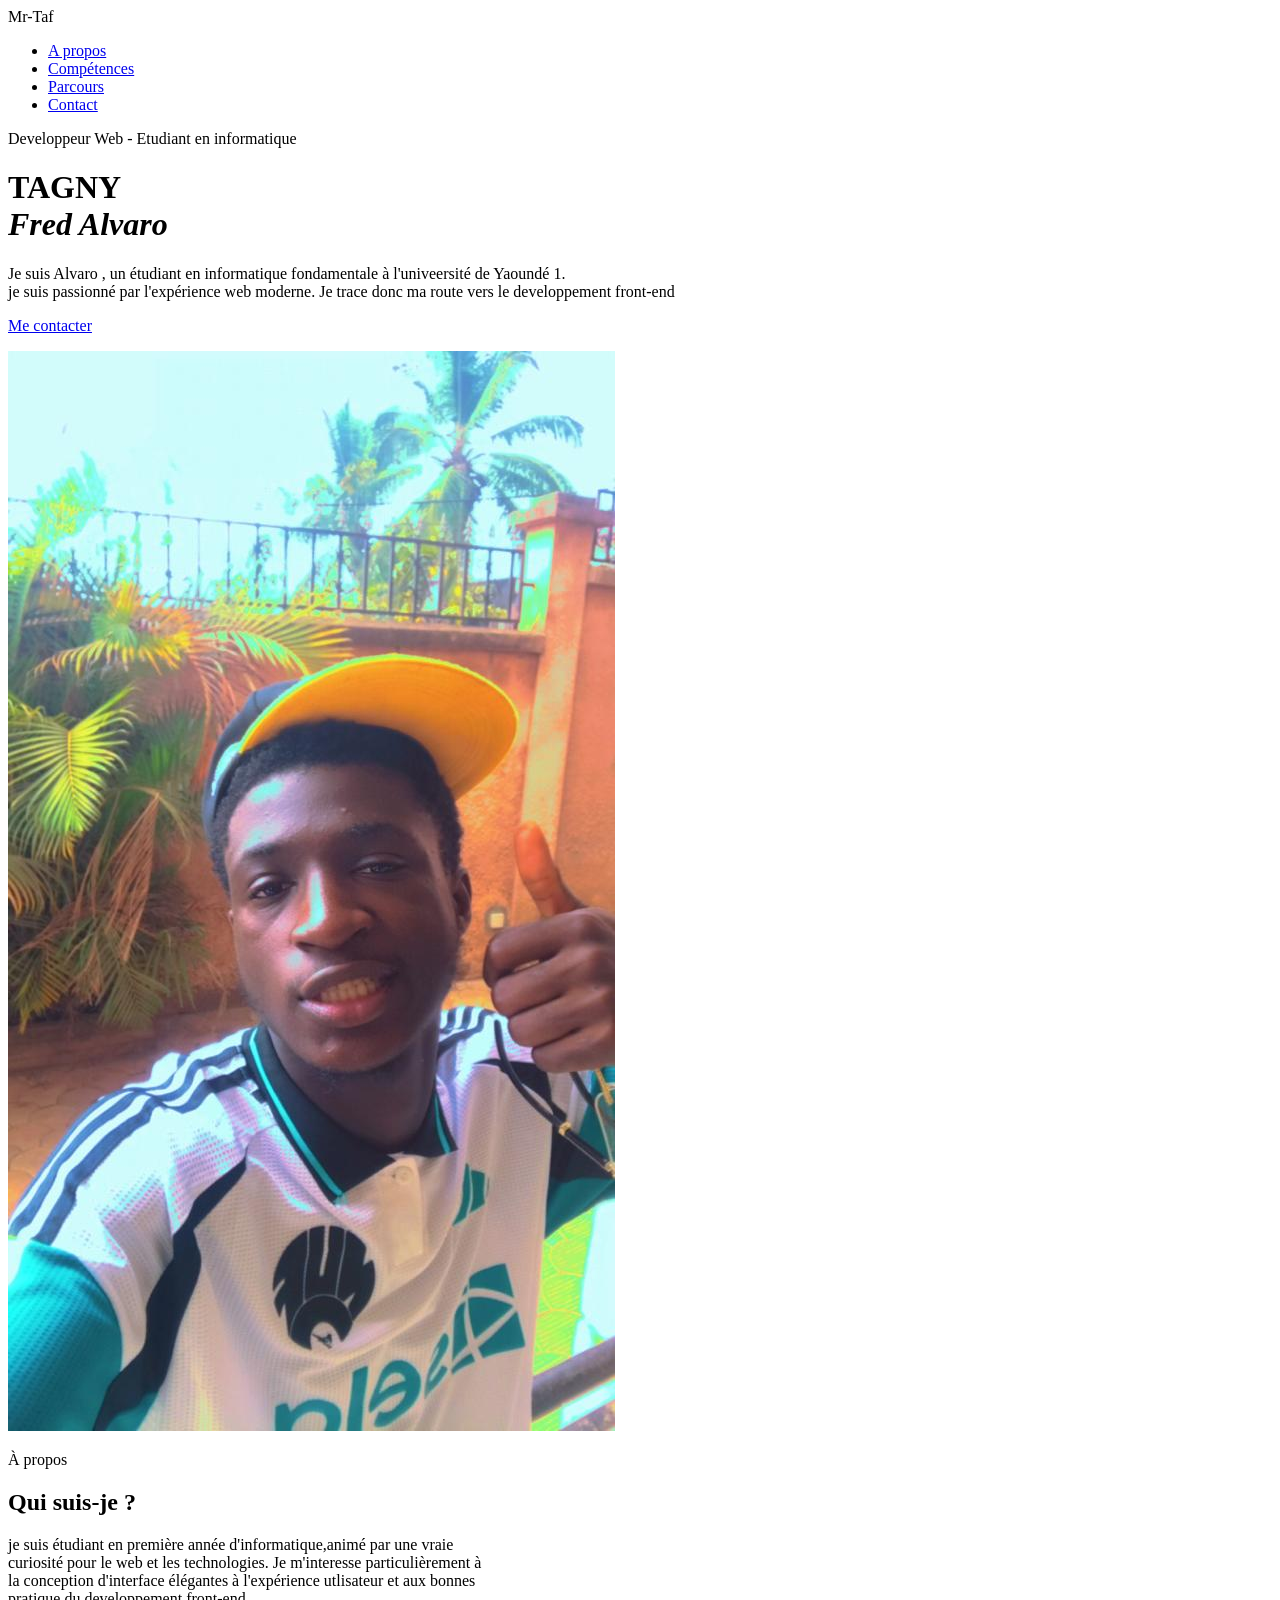
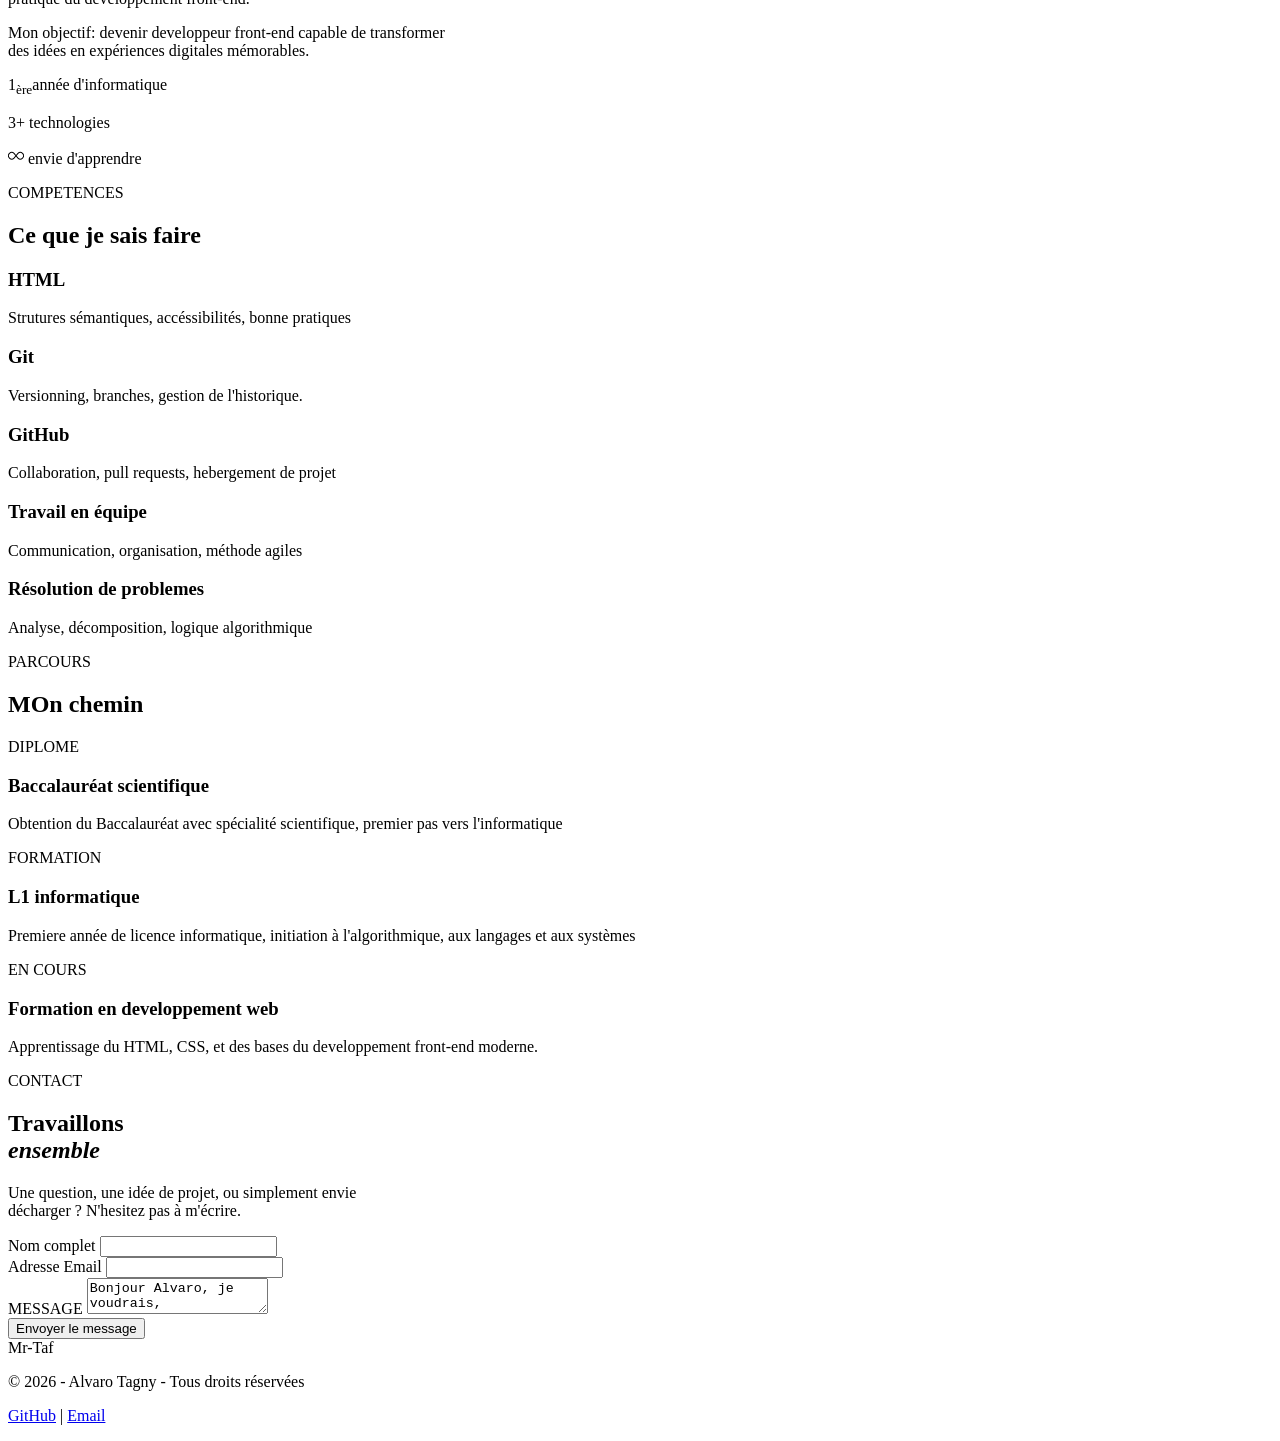
==== new index.html @ fb159684 "html finie" ====
<!DOCTYPE html>
<html lang="fr">
<head>
    <meta charset="UTF-8">
    <meta name="viewport" content="width=device-width, initial-scale=1.0">
    <title>Alvaro Tagny - Portfolio</title>
</head>
<body>

   <header>
        <span>Mr-Taf</span>
        <nav>
            <ul>
               <li><a href="#apropos"> A propos</a></li>
               <li><a href="#competences">Compétences</a></li>
               <li><a href="#parcours">Parcours</a></li>
               <li><a href="#contact">Contact</a></li>
            </ul>
        </nav>
   
  
    
        <p>Developpeur Web - Etudiant en informatique</p>
        <h1>TAGNY <br> <em>Fred Alvaro</em></h1>
        
        <p>Je suis Alvaro , un étudiant en informatique fondamentale à l'univeersité de Yaoundé 1. <br>
        je suis passionné par l'expérience web moderne. Je trace donc ma route vers le developpement front-end</p>

        <p><a href="#contact">Me contacter</a></p>

        <img src="Sans titre.jpeg" alt="ma photo">
        
    </header>

    <main>

    <section id="A propos">
        <p>À propos</p>

        <h2>Qui suis-je ?</h2>

        <p>je suis étudiant en première année d'informatique,animé par une vraie <br>
             curiosité pour le web et les technologies. Je m'interesse particulièrement à <br>
            la conception d'interface élégantes à l'expérience utlisateur et aux bonnes <br>
            pratique du developpement front-end.
        </p>
        <p>
            Mon objectif: devenir developpeur front-end capable de transformer  <br>
            des idées en expériences digitales mémorables.
        </p>

        <div>
            
                
                <p>1<sub>ère</sub>année d'informatique</p>
                <p>3+ technologies</p>

                <p>
                    <svg xmlns="http://www.w3.org/2000/svg" width="16" height="16" fill="currentcolor" class="bi bi-ininity" viewBox="0 0 16">
                        <path d="M5.68 5.792 7.345 7.75 5.681 9.708a2.75 2.75 0 1 1 0-3.916ZM8 6.978 6.416 5.113l-.014-.015a3.75 3.75 0 1 0 0 5.304l.014-.015L8 8.522l1.584 1.865.014.015a3.75 3.75 0 1 0 0-5.304l-.014.015zm.656.772 1.663-1.958a2.75 2.75 0 1 1 0 3.916z"/>

                    </svg>
                    envie d'apprendre
                </p>
           
        </div>

    </section>

    <section id="Compétences">
        <p>COMPETENCES</p>
        <h2>
            Ce que je sais faire
        </h2>

        <article>
            <h3>HTML</h3>
            <p>Strutures sémantiques, accéssibilités, bonne pratiques</p>
        </article>

        <article>
            <h3>Git</h3>
            <p>Versionning, branches, gestion de l'historique.</p>
        </article>

        <article>
            <h3>GitHub</h3>
            <p>Collaboration, pull requests, hebergement de projet</p>
        </article>

        <article>
            <h3>Travail en équipe</h3>
            <p>Communication, organisation, méthode agiles</p>
        </article>

        <article>
            <h3>Résolution de problemes</h3>
            <p>Analyse, décomposition, logique algorithmique</p>
        </article>
    </section>

    <section id="Parcours">
        <p>PARCOURS</p>
        <h1>MOn chemin</h1>

        <div>
            <p>DIPLOME</p>
            <h3>Baccalauréat scientifique</h3>
            <p>Obtention du Baccalauréat avec spécialité scientifique, premier pas vers l'informatique</p>
        </div>
        <div>
            <p>FORMATION</p>
            <h3>L1 informatique</h3>
            <p>Premiere année de licence informatique, initiation à l'algorithmique, aux langages et aux systèmes</p>
        </div>
        <div>
            <p>EN COURS</p>
            <h3>Formation en developpement web</h3>
            <p>Apprentissage du HTML, CSS, et des bases du developpement front-end moderne.</p>
        </div>
    </section>

    <section id="contacter">
        <p>CONTACT</p>
            <h1>Travaillons  <br>
                <em>ensemble</em>
            </h1>
            
            <p>Une question, une idée de projet, ou simplement envie <br>
                décharger ? N'hesitez pas à m'écrire.
            </p>

        <form>
            <label for="name">Nom complet</label>
            <input type="text" id="name">
            <br>
            <label for="email">Adresse Email</label>
            <input type="email" id="email">
            <br>
            <label>MESSAGE</label>
            <textarea name="message" id="message">Bonjour Alvaro, je voudrais, </textarea>
            <br>
            <button type="submit">Envoyer le message</button>
        </form>
    </section>

   </main>

   <footer>
       <span>Mr-Taf</span>
       <p>&copy; 2026 - Alvaro Tagny - Tous droits réservées</p>
       <p>
        <a href="https://github.com/alvarotagny18-hash" target="_blank">GitHub</a> |
        <a href="alvarotagny18@gmail.com">Email</a>
       </p>
   </footer>
</body>
</html>
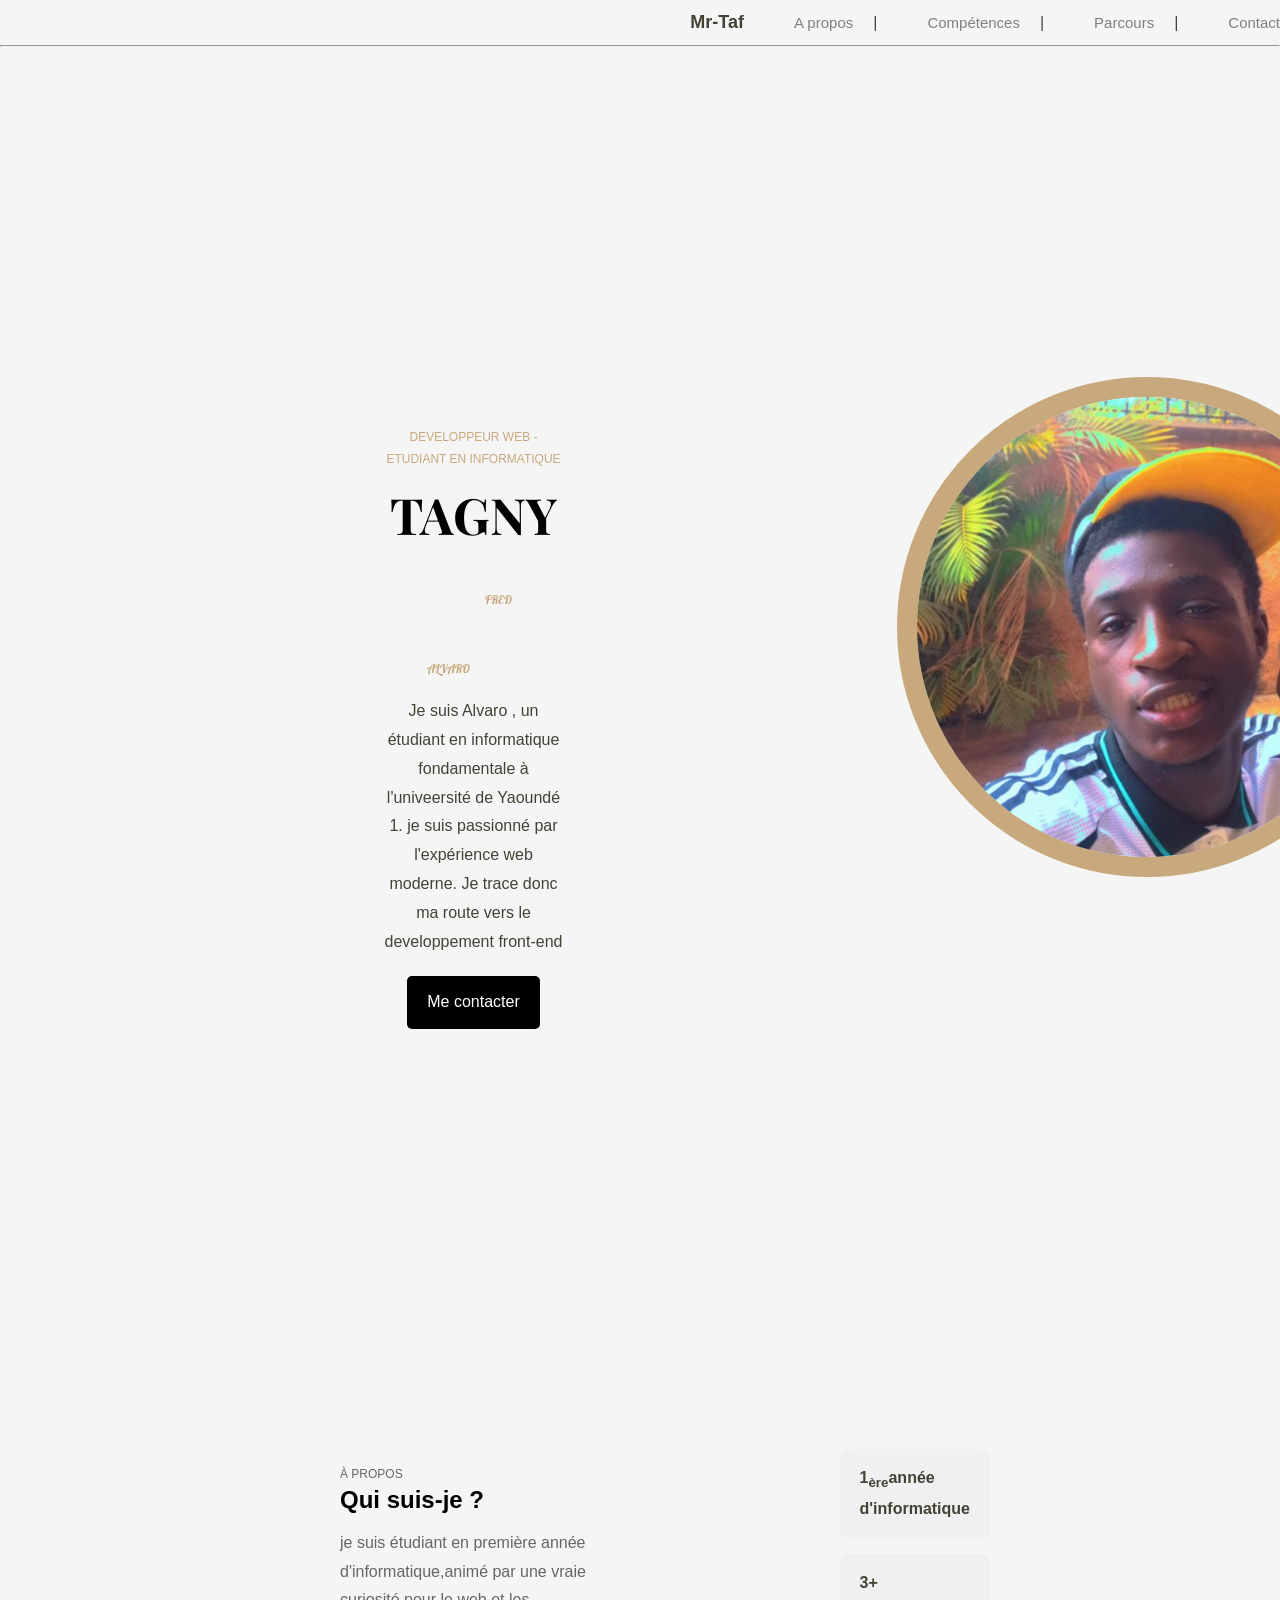
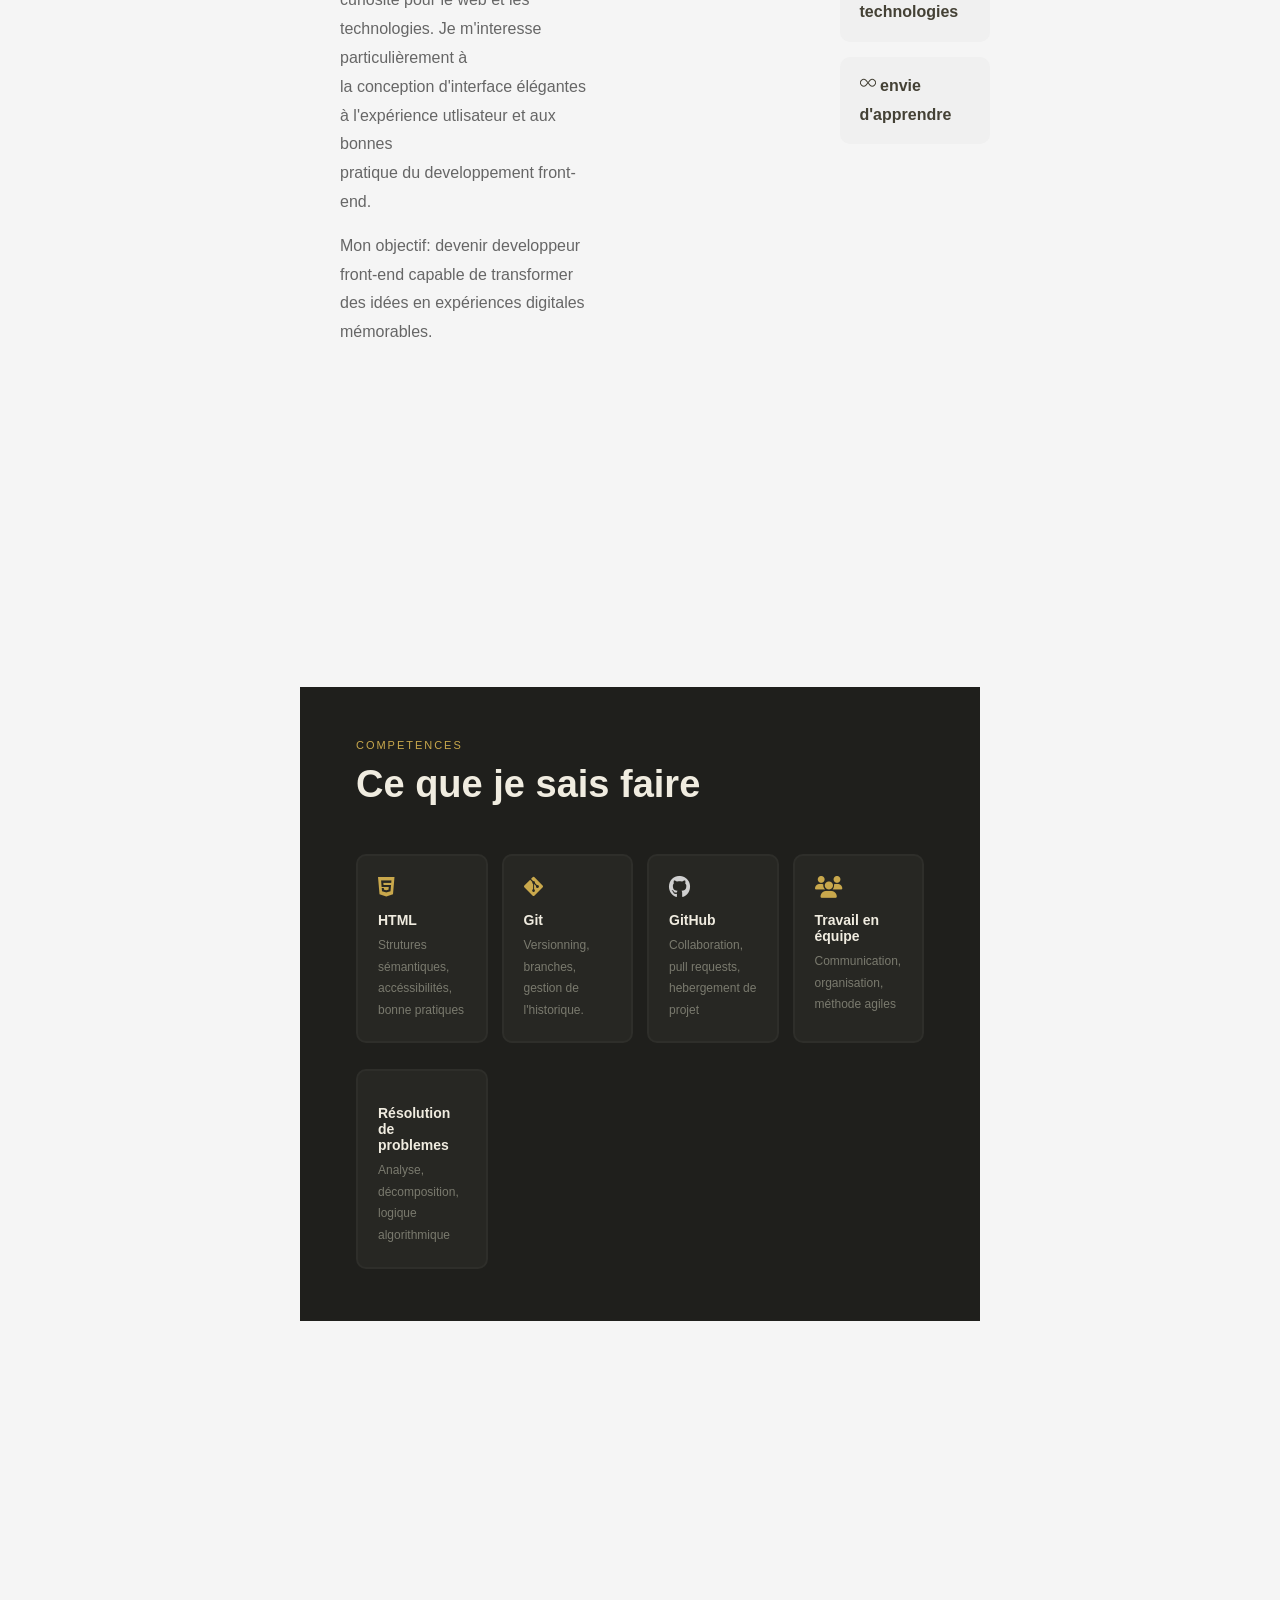
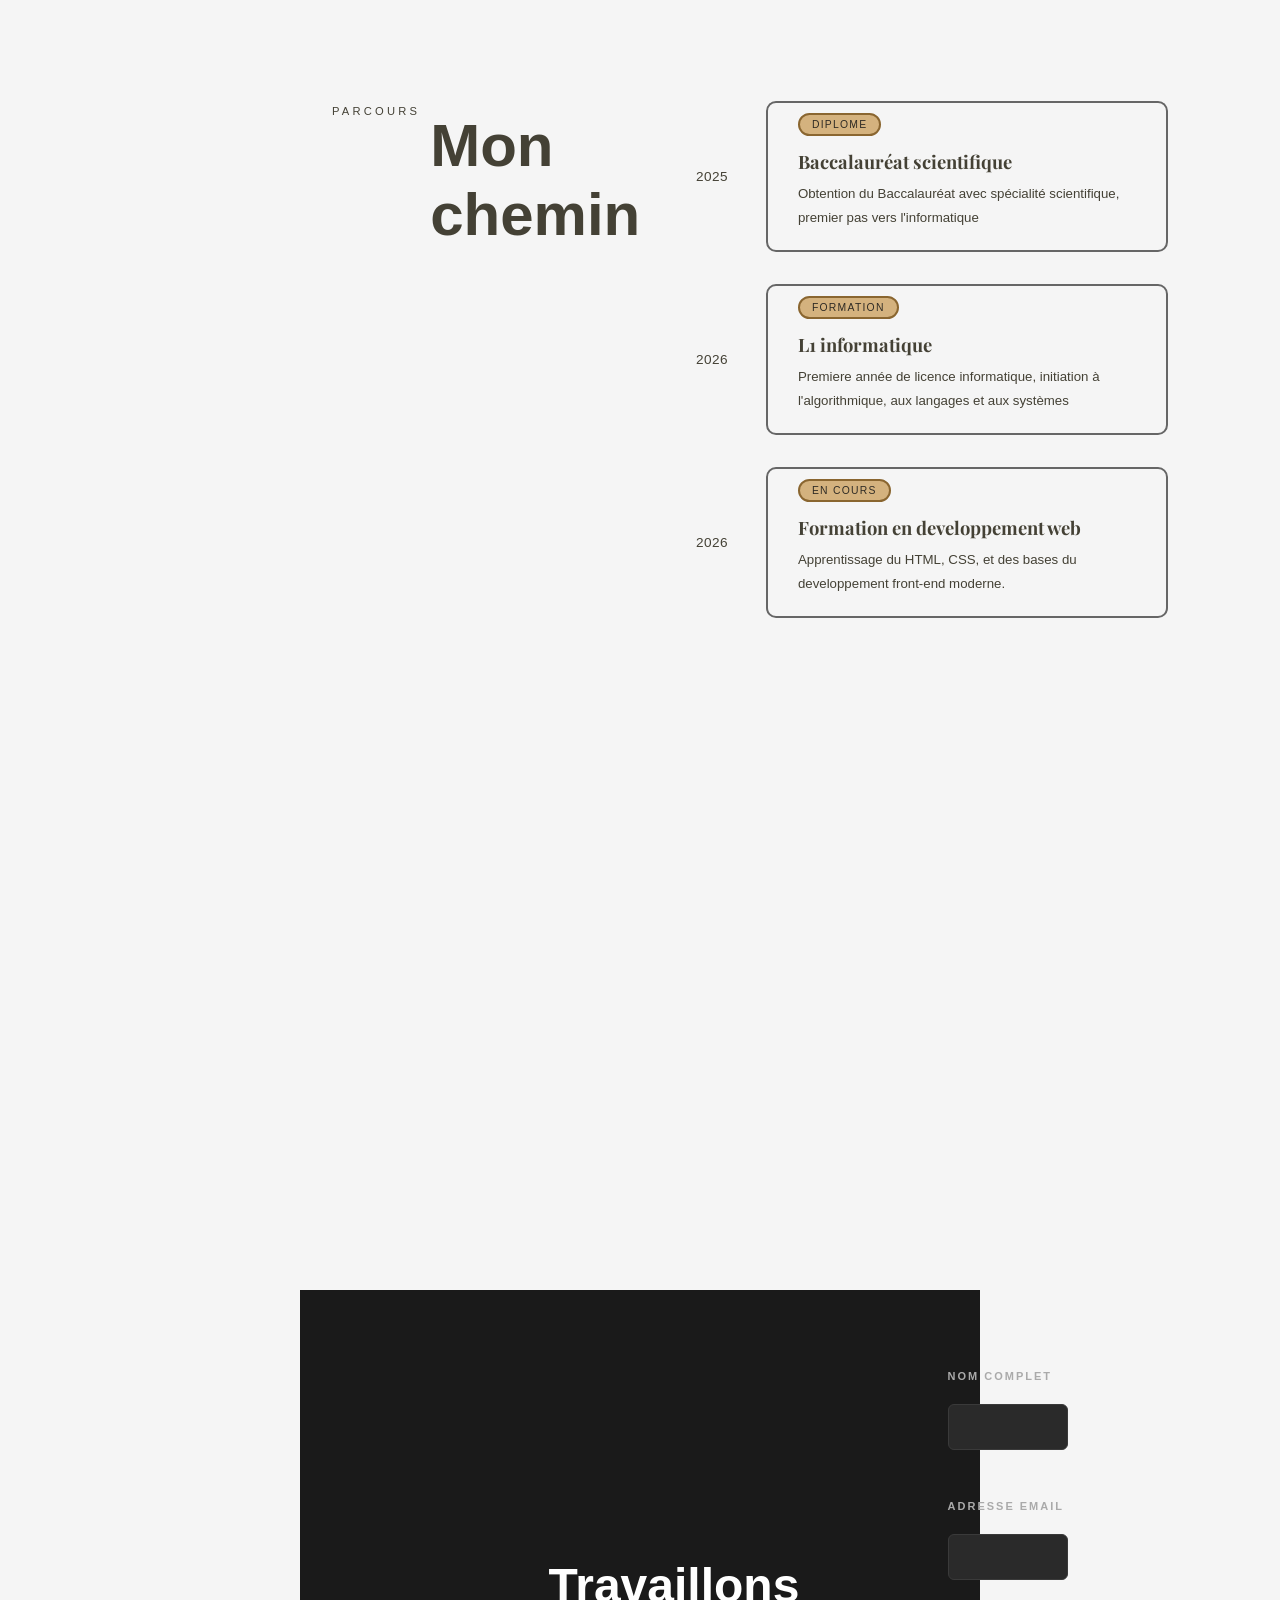
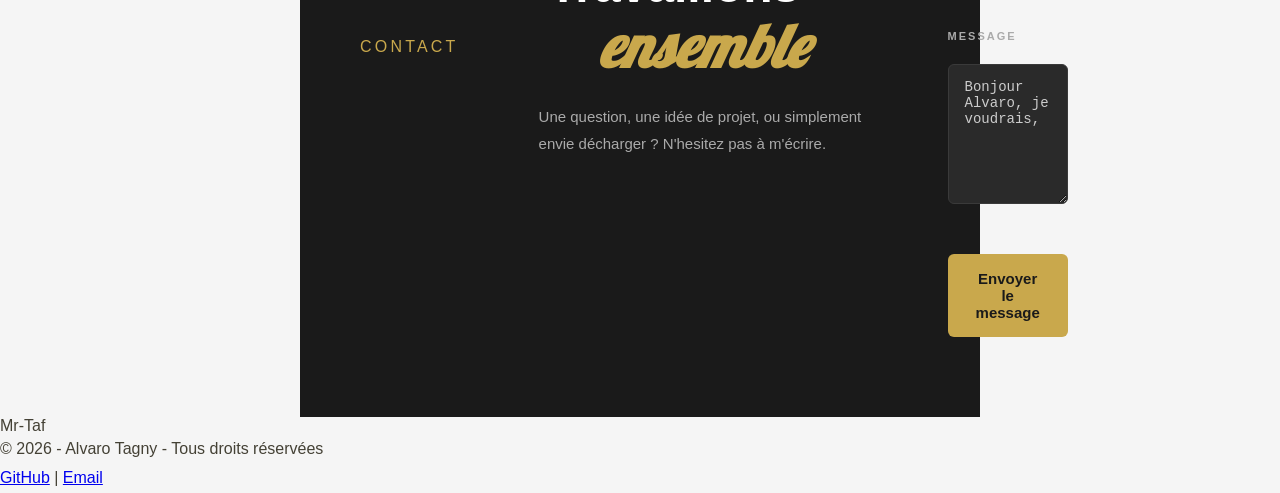
==== commit 7159e29f: "mes compétences" ====
--- a/new index.html
+++ b/new index.html
@@ -4,57 +4,89 @@
     <meta charset="UTF-8">
     <meta name="viewport" content="width=device-width, initial-scale=1.0">
     <title>Alvaro Tagny - Portfolio</title>
+    <link rel="preconnect" href="https://fonts.googleapis.com">
+    <link rel="preconnect" href="https://fonts.gstatic.com" crossorigin>
+    <link href="https://fonts.googleapis.com/css2?family=Lobster&display=swap" rel="stylesheet">
+    <link href="https://fonts.googleapis.com/css2?family=Playfair+Display:wght@600&family=Great+Vibes&display=swap" rel="stylesheet">
+    <link rel="stylesheet" href="https://cdnjs.cloudflare.com/ajax/libs/font-awesome/6.5.0/css/all.min.css">
+    <link rel="stylesheet" href="style.css">
 </head>
 <body>
 
-   <header>
-        <span>Mr-Taf</span>
-        <nav>
-            <ul>
-               <li><a href="#apropos"> A propos</a></li>
-               <li><a href="#competences">Compétences</a></li>
-               <li><a href="#parcours">Parcours</a></li>
-               <li><a href="#contact">Contact</a></li>
-            </ul>
-        </nav>
+        
+    <nav class="container">
+        <div class="logo">Mr-Taf</div>
+        
+            <a href="#apropos" class="nav-link"> A propos</a>|
+            <a href="#competences" class="nav-link">Compétences</a>|
+            <a href="#parcours" class="nav-link">Parcours</a>|
+            <a href="#contact" class="nav-link">Contact</a>
+           
+    </nav>
    
-  
-    
-        <p>Developpeur Web - Etudiant en informatique</p>
-        <h1>TAGNY <br> <em>Fred Alvaro</em></h1>
-        
-        <p>Je suis Alvaro , un étudiant en informatique fondamentale à l'univeersité de Yaoundé 1. <br>
+        <hr>
+
+    <!--section header-->
+
+    <header class="nav-bar">
+
+    <div class="texte">
+        <p class="coloration">Developpeur Web - Etudiant en informatique</p>
+        <h1>
+            <span class="nom">TAGNY </span>
+             
+            <br>
+             <em class="coloration">Fred Alvaro</em>
+        </h1>
+        
+        <p>Je suis Alvaro , un étudiant en informatique fondamentale à l'univeersité de Yaoundé 1.
         je suis passionné par l'expérience web moderne. Je trace donc ma route vers le developpement front-end</p>
 
-        <p><a href="#contact">Me contacter</a></p>
-
-        <img src="Sans titre.jpeg" alt="ma photo">
-        
+        <p><a href="#contact" class="button">Me contacter</a></p>
+    </div>
+
+        <div class="">
+          <img src="Sans titre.jpeg" alt="ma photo" width="500" height="500" class="image">
+        </div>
+
     </header>
 
+    <!--section principal-->
+
     <main>
 
-    <section id="A propos">
-        <p>À propos</p>
-
-        <h2>Qui suis-je ?</h2>
-
-        <p>je suis étudiant en première année d'informatique,animé par une vraie <br>
-             curiosité pour le web et les technologies. Je m'interesse particulièrement à <br>
-            la conception d'interface élégantes à l'expérience utlisateur et aux bonnes <br>
-            pratique du developpement front-end.
-        </p>
-        <p>
+    <!--section a propos-->
+
+    <section id="A propos" class="about">
+
+        <div class="about-text">
+
+            <p class="coloration">À propos</p>
+
+             <h2 style="color: black;">Qui suis-je ?</h2>
+
+             <p>je suis étudiant en première année d'informatique,animé par une vraie <br>
+               curiosité pour le web et les technologies. Je m'interesse particulièrement à <br>
+               la conception d'interface élégantes à l'expérience utlisateur et aux bonnes <br>
+                pratique du developpement front-end.
+            </p>
+            <p>
             Mon objectif: devenir developpeur front-end capable de transformer  <br>
             des idées en expériences digitales mémorables.
-        </p>
-
-        <div>
+            </p>
+        </div>
+
+        <div class="about-stat">
             
-                
+            <article class="stat">
                 <p>1<sub>ère</sub>année d'informatique</p>
+            </article>
+
+            <article class="stat">
                 <p>3+ technologies</p>
-
+            </article>
+
+            <article class="stat">
                 <p>
                     <svg xmlns="http://www.w3.org/2000/svg" width="16" height="16" fill="currentcolor" class="bi bi-ininity" viewBox="0 0 16">
                         <path d="M5.68 5.792 7.345 7.75 5.681 9.708a2.75 2.75 0 1 1 0-3.916ZM8 6.978 6.416 5.113l-.014-.015a3.75 3.75 0 1 0 0 5.304l.014-.015L8 8.522l1.584 1.865.014.015a3.75 3.75 0 1 0 0-5.304l-.014.015zm.656.772 1.663-1.958a2.75 2.75 0 1 1 0 3.916z"/>
@@ -62,75 +94,126 @@
                     </svg>
                     envie d'apprendre
                 </p>
+            </article>
            
         </div>
 
     </section>
-
-    <section id="Compétences">
-        <p>COMPETENCES</p>
+    <!--section compétences-->
+    <section id="Compétences" class="competences">
+
+        <h3>COMPETENCES</h3>
+
         <h2>
             Ce que je sais faire
         </h2>
-
-        <article>
+      <div class="stats-grid">
+
+        <article class="stats">
+            <i class="fa-brands fa-html5"></i>
             <h3>HTML</h3>
             <p>Strutures sémantiques, accéssibilités, bonne pratiques</p>
         </article>
 
-        <article>
+        <article class="stats">
+            <i class="fa-brands fa-git-alt"></i>
             <h3>Git</h3>
             <p>Versionning, branches, gestion de l'historique.</p>
         </article>
 
-        <article>
+        <article class="stats">
+            <i class="fa-brands fa-github"></i>
             <h3>GitHub</h3>
             <p>Collaboration, pull requests, hebergement de projet</p>
         </article>
 
-        <article>
+        <article class="stats">
+            <i class="fa-solid fa-users"></i>
             <h3>Travail en équipe</h3>
             <p>Communication, organisation, méthode agiles</p>
         </article>
 
-        <article>
+        <article class="stats">
+            <i class="fa-solid fa-lighbulb"></i>
             <h3>Résolution de problemes</h3>
             <p>Analyse, décomposition, logique algorithmique</p>
         </article>
-    </section>
-
-    <section id="Parcours">
-        <p>PARCOURS</p>
-        <h1>MOn chemin</h1>
-
-        <div>
-            <p>DIPLOME</p>
-            <h3>Baccalauréat scientifique</h3>
-            <p>Obtention du Baccalauréat avec spécialité scientifique, premier pas vers l'informatique</p>
-        </div>
-        <div>
-            <p>FORMATION</p>
-            <h3>L1 informatique</h3>
-            <p>Premiere année de licence informatique, initiation à l'algorithmique, aux langages et aux systèmes</p>
-        </div>
-        <div>
-            <p>EN COURS</p>
-            <h3>Formation en developpement web</h3>
-            <p>Apprentissage du HTML, CSS, et des bases du developpement front-end moderne.</p>
-        </div>
-    </section>
-
-    <section id="contacter">
-        <p>CONTACT</p>
-            <h1>Travaillons  <br>
-                <em>ensemble</em>
-            </h1>
+
+      </div>  
+    </section>
+
+    <!--section parcours-->
+
+    <section id="Parcours" class="roat">
+
+        <p class="label">PARCOURS</p>
+
+        <h1><span class="">Mon chemin</span></h1>
+
+        <div class="timeline">
+
+        <div class="timeline-item">
+
+            <span class="year"> 2025</span>
+
+            <div class="dot"></div>
+            <div class="card">
+
+               <span class="badge">DIPLOME</span>
+
+               <h3>Baccalauréat scientifique</h3>
+               <p>Obtention du Baccalauréat avec spécialité scientifique, premier pas vers l'informatique</p>
+            </div>
+        </div>
+
+        <div class="timeline-item">
+
+            <span class="year">2026</span>
+
+            <div class="dot"></div>
+            <div class="card">
+
+                <span class="badge">FORMATION</span>
+
+                <h3>L1 informatique</h3>
+                <p>Premiere année de licence informatique, initiation à l'algorithmique, aux langages et aux systèmes</p>
+            </div>
+        </div>
+
+        <div class="timeline-item">
+            <span class="year">2026</span>
+
+            <div class="dot"></div>
+            <div class="card">
+ 
+               <span class="badge">EN COURS</span>
+
+               <h3>Formation en developpement web</h3>
+               <p>Apprentissage du HTML, CSS, et des bases du developpement front-end moderne.</p>
+            </div>
+        </div>
+
+        </div>
+    </section>
+    <!--section contacter-->
+    <section id="contacter" class="phone">
+
+        
+        <p class="label-1">CONTACT</p>
+       
+
+          <div class="phone-label">
+
+                <h1>Travaillons  <br>
+                  <em>ensemble</em>
+                </h1>
             
-            <p>Une question, une idée de projet, ou simplement envie <br>
-                décharger ? N'hesitez pas à m'écrire.
-            </p>
-
-        <form>
+                <p>Une question, une idée de projet, ou simplement envie 
+                    décharger ? N'hesitez pas à m'écrire.
+                </p>
+          </div>
+
+        <form class="form">
             <label for="name">Nom complet</label>
             <input type="text" id="name">
             <br>
@@ -145,7 +228,7 @@
     </section>
 
    </main>
-
+   <!--footer-->
    <footer>
        <span>Mr-Taf</span>
        <p>&copy; 2026 - Alvaro Tagny - Tous droits réservées</p>
--- a/style.css
+++ b/style.css
@@ -0,0 +1,425 @@
+.container  {
+    display: flex;
+    flex-direction: row;
+    align-items:center;
+    justify-content: flex-end ;
+    height: 5vh;
+    gap: 20px;
+    background-color: #f5f5f5;
+    
+}
+
+.nav-link {
+    text-decoration: none;
+    color: gray;
+    font-size: 15px;
+    margin-left: 30px;
+}
+
+.logo {
+    font-size: 18px;
+    font-weight: bold;
+    
+}
+
+body {
+    color: #444135;
+    font-family: Arial, sans-serif;
+    background-color: #f5f5f5;
+}
+
+.nav-bar {
+    display: flex;
+    justify-content: space-between;
+    text-align: center;
+    padding: 80px;
+}
+
+.texte {
+    max-width: 800px;
+    margin: 300px;
+    
+}
+
+.coloration {
+    color: #c8a97e;
+    font-size: 12px;
+    text-transform: uppercase;
+}
+
+h1 {
+    font-size: 60px;
+    margin: 10px ;
+}
+
+h1 em {
+    font-family: "Lobster", sans-serif;
+    font-weight: 400;
+    font-style: normal;
+    font-size: 60px;
+    margin: 50px;
+}
+
+.button {
+    display: inline-block;
+    margin-top: 20px;
+    padding: 12px 20px;
+    background-color: black;
+    color: white;
+    text-decoration: none;
+    border-radius: 5px;
+}
+
+.image {
+    
+    border-radius: 50%;
+    object-fit: cover;
+    border: 20px solid #c8a97e;
+    margin-left: 30px;
+    margin-right: 250px;
+    margin-top: 250px;
+}
+
+.lobster-regular {
+  font-family: "Lobster", sans-serif;
+  font-weight: 400;
+  font-style: normal;
+}
+
+p {
+    line-height: 1.8;
+}
+
+.nom {
+    font-family: 'Playfair Display', sans-serif;
+    font-size: 50px;
+    color: black;
+}
+
+.about {
+    display: flex;
+    justify-content: space-between;
+    align-items: flex-start;
+    padding: 40px;
+    font-family: Arial, sans-serif;
+    
+}
+
+.stat {
+    background-color: #f0f0f0;
+    padding: 15px 20px;
+    border-radius: 10px;
+    font-weight: bold;
+    text-align:left;
+}
+
+.about-stat {
+    display: flex;
+    flex-direction: column;
+    gap: 15px;
+    margin-left: 250px;
+    margin-right: 250px;
+}
+
+.about-text {
+    max-width: 100%;
+    margin-left: 300px;
+    
+}
+.about-text p {
+    margin-top: 15px;
+    color: #666;
+}
+
+.competences {
+    color: #f0f0f0;
+    background-color: #1f1f1c;
+    margin: 300px;
+    padding: 52px 56px;
+    display: grid;
+
+}
+
+.competences>h2 {
+    font-size: 38px;
+    color: #f0ece0;
+    margin-bottom: 36px;
+    font-weight: 700;
+}
+
+.competences>h3 {
+    font-size: 11px;
+    font-weight: 500;
+    letter-spacing: 0.18em;
+    text-transform: uppercase;
+    color: #c9a84c;
+    margin-bottom: 12px;
+}
+.stats {
+    border:#2e2e2a solid 2px;
+    border-radius: 10px;
+    padding: 20px  20px 20px;
+    margin-top: 12px;
+    background-color: #272723;
+    transition: border-color 0.25s, transform 0.2s;
+}
+
+.stats h3 {
+    font-size: 14px;
+    font-weight: 600;
+    color: #f0ece0;
+    margin-bottom: 7px;
+}
+
+.stats p {
+    font-size: 12px;
+    color: #7a7a6e;
+    line-height: 1.8;
+}
+
+.stats-grid {
+    display: grid;
+    grid-template-columns: repeat(4,1fr);
+    gap: 14px;
+}
+
+.stats i {
+    font-size: 22px;
+    color: #c9a84c;
+    margin-bottom: 14px;
+    display: block;
+}
+
+.stats .fa-github {
+    color: #d0d0d0;
+}
+
+#contacter {
+    background-color: #1a1a1a;
+    display: flex;
+    align-items: center;
+    justify-content: space-between;
+    padding: 80px 60px;
+    gap: 60px;
+    min-height: 500px;
+    margin-left: 300px;
+    margin-right: 300px;
+}
+
+#contacter .label {
+  color: #c9a84c;
+  font-size: 11px;
+  font-weight: 700;
+  letter-spacing: 3px;
+  text-transform: uppercase;
+  margin-bottom: 16px;
+}
+
+.phone-label {
+    flex: 1;
+    max-width: 380px;
+    padding: 20px;
+}
+
+.phone-label h1{
+    font-size: 48px;
+    font-weight: 800;
+    color: #ffffff;
+    line-height: 1.1;
+    margin-bottom: 24px;
+}
+
+.phone-label h1 em {
+    color: #c9a84c;
+    font-style: italic;
+    font-weight: 700;
+}
+
+.phone-label p {
+    color: #aaaaaa;
+    font-size: 15px;
+    line-height: 1.8;
+}
+
+.form {
+    flex: 1;
+    max-width: 480px;
+    display: flex;
+    flex-direction: column;
+    gap: 16px;
+}
+
+.form label {
+  color: #aaaaaa;
+  font-size: 11px;
+  font-weight: 700;
+  letter-spacing: 2px;
+  text-transform: uppercase;
+  margin-bottom: 6px;
+  display: block;
+}
+
+.form input[type="text"],
+.form input[type="email"],
+.form textarea {
+  width: 100%;
+  background-color: #2a2a2a;
+  border: 1px solid #3a3a3a;
+  border-radius: 6px;
+  color: #cccccc;
+  font-size: 14px;
+  padding: 14px 16px;
+  outline: none;
+  transition: border-color 0.2s;
+  box-sizing: border-box;
+}
+
+.form input[type="text"]::placeholder,
+.form input[type="email"]::placeholder,
+.form textarea::placeholder {
+  color: #555555;
+}
+
+.form input[type="text"]:focus,
+.form input[type="email"]:focus,
+.form textarea:focus {
+  border-color: #c9a84c;
+}
+
+.form textarea {
+  height: 140px;
+  resize: vertical;
+}
+
+.form button[type="submit"] {
+  background-color: #c9a84c;
+  color: #1a1a1a;
+  font-size: 15px;
+  font-weight: 700;
+  border: none;
+  border-radius: 6px;
+  padding: 16px 28px;
+  cursor: pointer;
+  align-self: flex-start;
+  transition: background-color 0.2s, transform 0.1s;
+}
+
+.form button[type="submit"]:hover {
+  background-color: #e0bc6a;
+  transform: translateY(-1px);
+}
+.label-1 {
+    text-transform: uppercase;
+    font-weight: 400;
+    margin-bottom: 0.8rem;
+    letter-spacing: 0.2rem;
+    color: #c9a84c;
+    padding-bottom: 0.3rem;
+    padding-top: 0.3rem;
+}
+.roat {
+    display: flex;
+    justify-content: space-between;
+    max-width: 900px;
+    padding:5rem 2rem 40rem ;
+    margin-left: 300px;
+    
+}
+.label {
+    font-size: 0.7rem;
+    text-transform: uppercase;
+    font-weight: 400;
+    margin-bottom: 0.8rem;
+    letter-spacing: 0.2rem;
+}
+
+.timeline-item:nth-child(1) { animation-delay: 0.1s; }
+.timeline-item:nth-child(2) { animation-delay: 0.25s; }
+.timeline-item:nth-child(3) { animation-delay: 0.4s; }
+
+.year {
+      position: absolute;
+      left: -100px;
+      top: 50%;
+      transform: translateY(-50%);
+      font-size: 0.85rem;
+      font-weight: 400;
+      color: var(--text-light);
+      letter-spacing: 0.03em;
+      width: 60px;
+      text-align: right;
+}
+
+.dot {
+      position: absolute;
+      left: -29px;
+      top: 50%;
+      transform: translateY(-50%);
+      width: 10px;
+      height: 10px;
+      border-radius: 50%;
+      border: 2px solid var(--gold);
+      background: var(--bg);
+}
+
+.badge {
+      display: inline-block;
+      padding: 0.25rem 0.75rem;
+      border: #8a6630 solid 2px;
+      border-radius: 999px;
+      font-size: 0.65rem;
+      font-weight: 500;
+      letter-spacing: 0.12em;
+      text-transform: uppercase;
+      background: var(--gold-bg);
+      background-color: #d4b27e;
+      color: rgb(48, 44, 37);
+      margin-bottom: 0.9rem;
+}
+
+.card h3 {
+      font-family: 'Playfair Display', serif;
+      font-size: 1.15rem;
+      font-weight: 700;
+      color: var(--text);
+      margin-bottom: 0.5rem;
+      line-height: 1.3;
+}
+
+.card  p {
+    font-size: 0.83rem;
+    color: var(--text-light);
+    line-height: 1.8;
+}
+
+
+.timeline-item {
+    position: relative;
+    margin-bottom: 2rem;
+    border: #666 solid 2px;
+    border-radius: 10px;
+    margin-left:2px ;
+    padding: 10px 20px 20px 30px;
+    
+}
+
+.timeline {
+    position: relative;
+    padding-left: 100px;
+}
+
+.timeline::before {
+    content: '';
+    position: absolute;
+    left: 72px;
+    top: 14px;
+    bottom: 14px;
+    width: 1px;
+    background: linear-gradient(to bottom, var(--gold-light), var(--gold-light));
+}
+
+*, *::before, *::after {
+    box-sizing: border-box;
+    margin: 0;
+    padding: 0;
+}
